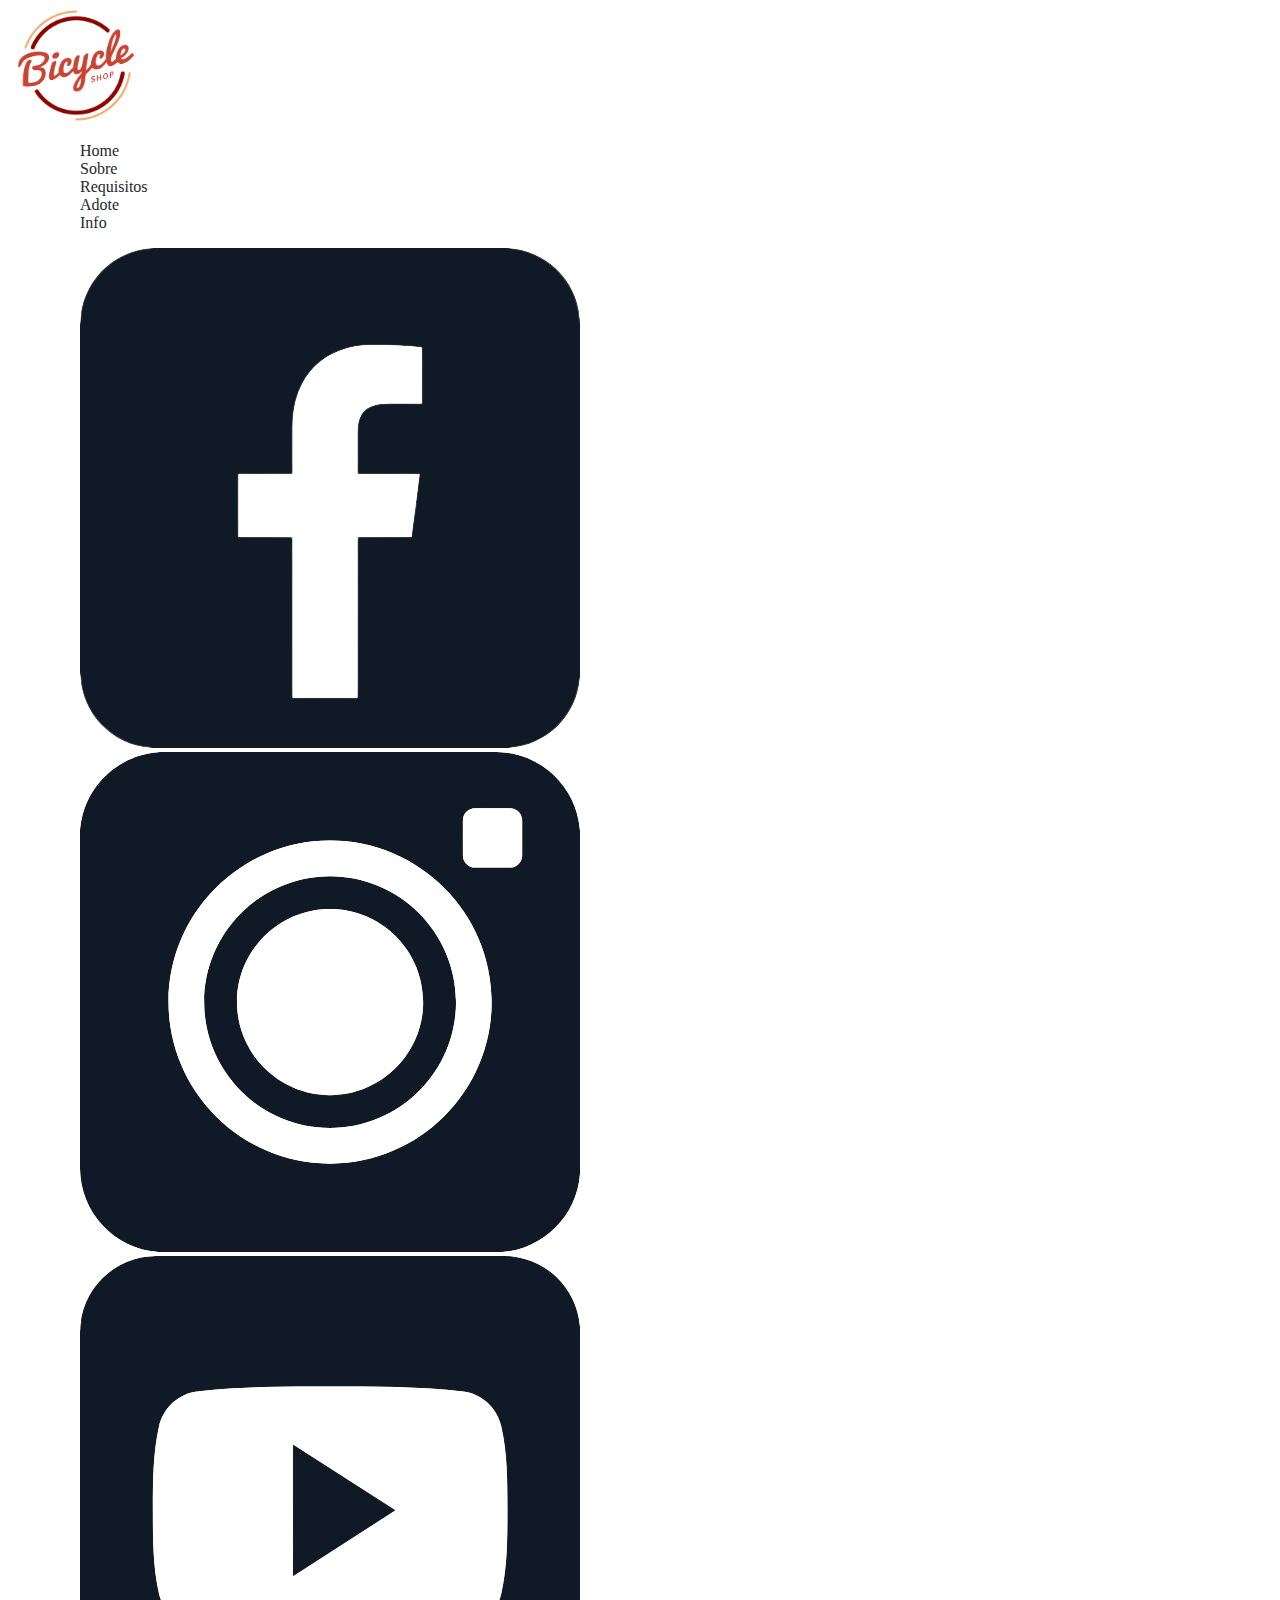
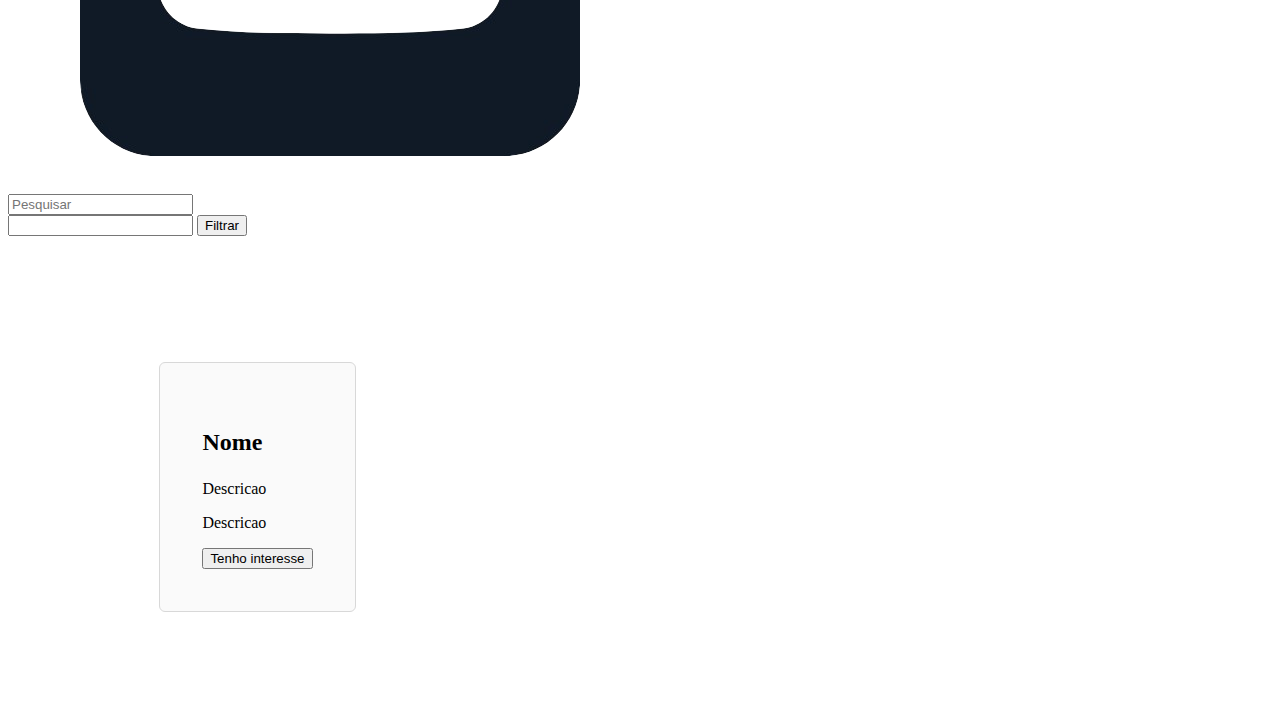
==== escolha.html @ 28775e4d "Add files via upload" ====
<!DOCTYPE html>
<html lang="pt_BR">
<head>
    <meta charset="UTF-8">
    <meta name="viewport" content="width=device-width, initial-scale=1.0">
    <title>Projeto Cãofortável</title>
    <link rel="stylesheet" type="text/css" href="style.css">
    <link href="https://cdn.jsdelivr.net/npm/bootstrap@5.3.2/dist/css/bootstrap.min.css" rel="stylesheet" integrity="sha384-T3c6CoIi6uLrA9TneNEoa7RxnatzjcDSCmG1MXxSR1GAsXEV/Dwwykc2MPK8M2HN" crossorigin="anonymous"> 

<script src="https://cdn.jsdelivr.net/npm/bootstrap@5.3.2/dist/js/bootstrap.bundle.min.js" integrity="sha384-C6RzsynM9kWDrMNeT87bh95OGNyZPhcTNXj1NW7RuBCsyN/o0jlpcV8Qyq46cDfL" crossorigin="anonymous"></script>
</head>
<body>
    <header class="d-flex justify-content-around p-4">
        <div class="logo"><a href="index.html"><img src="logo.png" class="logo"/></a></div>
        <div class="menu d-flex flex-row align-items-center"><nav>
            <ul class="d-flex flex-row">
                <li><a href="#">Home</a> </li>
                <li><a href="#sobre" >Sobre</a></li>
                <li><a href="#requisitos" >Requisitos</a></li>
                <li><a href="#" >Adote</a></li>
                <li><a href="#info" >Info</a></li>
            </ul>
        </nav></div>
        <div class="social d-flex flex-row align-items-center col-2 clearfix align-itens-center">
            <ul class="d-flex flex-row align-items-center" >
                <li><a href="#" ><img class="col-4" src="fb-logo.png"></a></li>
                <li><a href="#" ><img class="col-4" src="ig-logo.png"></a></li>
                <li><a href="#" ><img class="col-4" src="yt-logo.png"></a></li>
            </ul>
        </div>
    </header>
    <section class="pesquisa col">
        <div class="espacamento"> &nbsp;</div>
        <div class="barra-p col-6 align-items-center mx-auto my-4">
            <input type="search" class="form-control rounded" placeholder="Pesquisar" aria-label="Search" aria-describedby="search-addon" />
        </div>

        
        <div class="col-6 mx-auto my-4 d-flex flex-row">
            <input type="search" id="pesquisa" oninput="limpar()"> 
        <button type="button" onclick="filtrar()">Filtrar</button>
        </div>
        <div class="espacamento "> &nbsp;</div>
        <div class="espacamento"> &nbsp;</div>
    </section>


    <section class="opcao d-flex flex-row">
        <div class="banner-pequeno">
            <h3>Nome</h3>
            <p>Descricao</p>
            <p>Descricao</p>
            <button>Tenho interesse</button>

        </div>
    </section>


    
</body>
</html>
---- style.css ----
/*body{
background-color: #f3f3f3;
}

.logo img {
    width: 128px;
}

header {
    display: flex;
    width: 100%;
    min-height: 64px;
    justify-content: space-around;
    border-bottom: 2px solid #67975e;
}

.menu nav ul, .social ul {
    list-style: none;
    display: flex;
    flex-direction: row;
}

.menu nav ul li, .social ul li {
    margin: 0px 12px;
}

.menu, .social {
    display: flex;
    align-items: center;
}


.menu a, .social a {
    text-decoration: none;
    color: #25282d;
    padding: 32px ;
}

section.banner {
    width: 100%;
    height: 90vh;
    display: flex;
    flex-direction: column;
    align-items: center;
    justify-content: center;
    background: url(header-wdog.webp);
    background-position: center center;
    background-size: cover;
    background-repeat: no-repeat;
    background-attachment: fixed;
}

section.banner .conteudo {
    padding: 18px;
    background-color: #3c78874f;
    border-radius: 30px;
    -webkit-animation: scale-in-center 1s cubic-bezier(0.250, 0.460, 0.450, 0.940) both;
	        animation: scale-in-center 1s cubic-bezier(0.250, 0.460, 0.450, 0.940) both;
}

section.banner .conteudo h2 {
    width: 100%;
    color: #101a26;
}

section.banner .conteudo p {
    width: 100%;
    color: #101a26;
    font-size: 18px;
}

section.sobre {
    width: 100%;
    margin: 32px;
    display: flex;
    flex-direction: row;
}

section.sobre .div{
    width: 50vw;
    overflow: hidden;
}

section.sobre .imagem img {
    width: 500px;
}

section.sobre .conteudo {
    margin: 12px 24px;
}

section.sobre .conteudo p, section.requisitos .conteudo p {
    width: 100%;
    font-size: 20px;
    color: #101a26;
}

section.sobre .conteudo h2, section.requisitos .conteudo h2 {
    width: 100%;
    font-size: 32px;
    color: #101a26;
}

section.requisitos .conteudo{
    margin: 12px 24px;
}


section.requisitos .conteudo h3 {
    width: 100%;
    font-size: 24px;
    margin: 28px 18px 12px;
    padding: 12px;
    color: #101a26;
}





footer div.espacamento {
    width: 100%;
    height: 24px;
    border-bottom: 2px solid #b2b8b963  ;
    margin: 52px auto 12px;
}

footer div.footer-interno{
    display: flex;
    flex-direction: row;
    gap: 6px;
    padding: 24px;
    margin: 12px;
    justify-content: space-around;
    color: #25282d;
}

footer div.footer-interno .footer-coluna-1 img{
    width: 100px;
}


@media only screen and (max-width: 780px) {
    body {
        background-color: lightblue;
    }
}

@-webkit-keyframes scale-in-center{0%{-webkit-transform:scale(0);transform:scale(0);opacity:1}100%{-webkit-transform:scale(1);transform:scale(1);opacity:1}}@keyframes scale-in-center{0%{-webkit-transform:scale(0);transform:scale(0);opacity:1}100%{-webkit-transform:scale(1);transform:scale(1);opacity:1}}

*/
:root{
}

.logo{
    width: 128px;
}

.menu nav ul, .social ul {
    list-style: none;
}

.menu a, .social a {
    text-decoration: none;
    color: #25282d;
    padding: 32px ;
}

section.banner {
    background: url(header-wdog.webp);
    background-position: center center;
    background-size: cover;
    background-repeat: no-repeat;
    background-attachment: fixed;
    padding: 35vh 1rem ;
    align-items: center;
    text-align: center;
}

.sobre .conteudo{
    width: 70%;
} 

section.banner .conteudo{
    padding: 12px;
    background-color: #a2cad465;
    border-radius: 16px;
    align-items: center ;
}

footer div.espacamento {
    width: 100%;
    height: 24px;
    border-bottom: 2px solid #b2b8b963  ;
    margin: 52px auto 12px;
}

footer div.footer-interno{
    display: flex;
    flex-direction: row;
    gap: 6px;
    padding: 24px;
    margin: 12px;
    justify-content: space-around;
    color: #7c7c7cc7;
    list-style: none;
}

section.requisitos .conteudo h3 {
    width: 100%;
    font-size: 24px;
    padding: 12px;
    color: #101a26;
}

section.requisitos .conteudo h2 {
    width: 100%;
    color: #101a26;
}


footer .footer-interno .footer-coluna ul li.titulo {
    color: #363636;

}

footer .footer-interno .footer-coluna ul{
    list-style: none;
    text-align: center;
}
footer .footer-interno .footer-coluna ul li{
    list-style: none;
    text-align: center;
}


section.opcao{
    width: 80%;
    gap: 22px;
    margin: 90px auto;
    display: flex;
    flex-direction: row;
}

section.opcao div.banner-pequeno{
    margin: 0px 25px;
    padding: 42px;
    border: 1px solid #d8d8d8;
    border-radius: 6px;
    background: #fafafa;
}

section.opcao div.banner-pequeno h3{
    font-size: 24px;
}
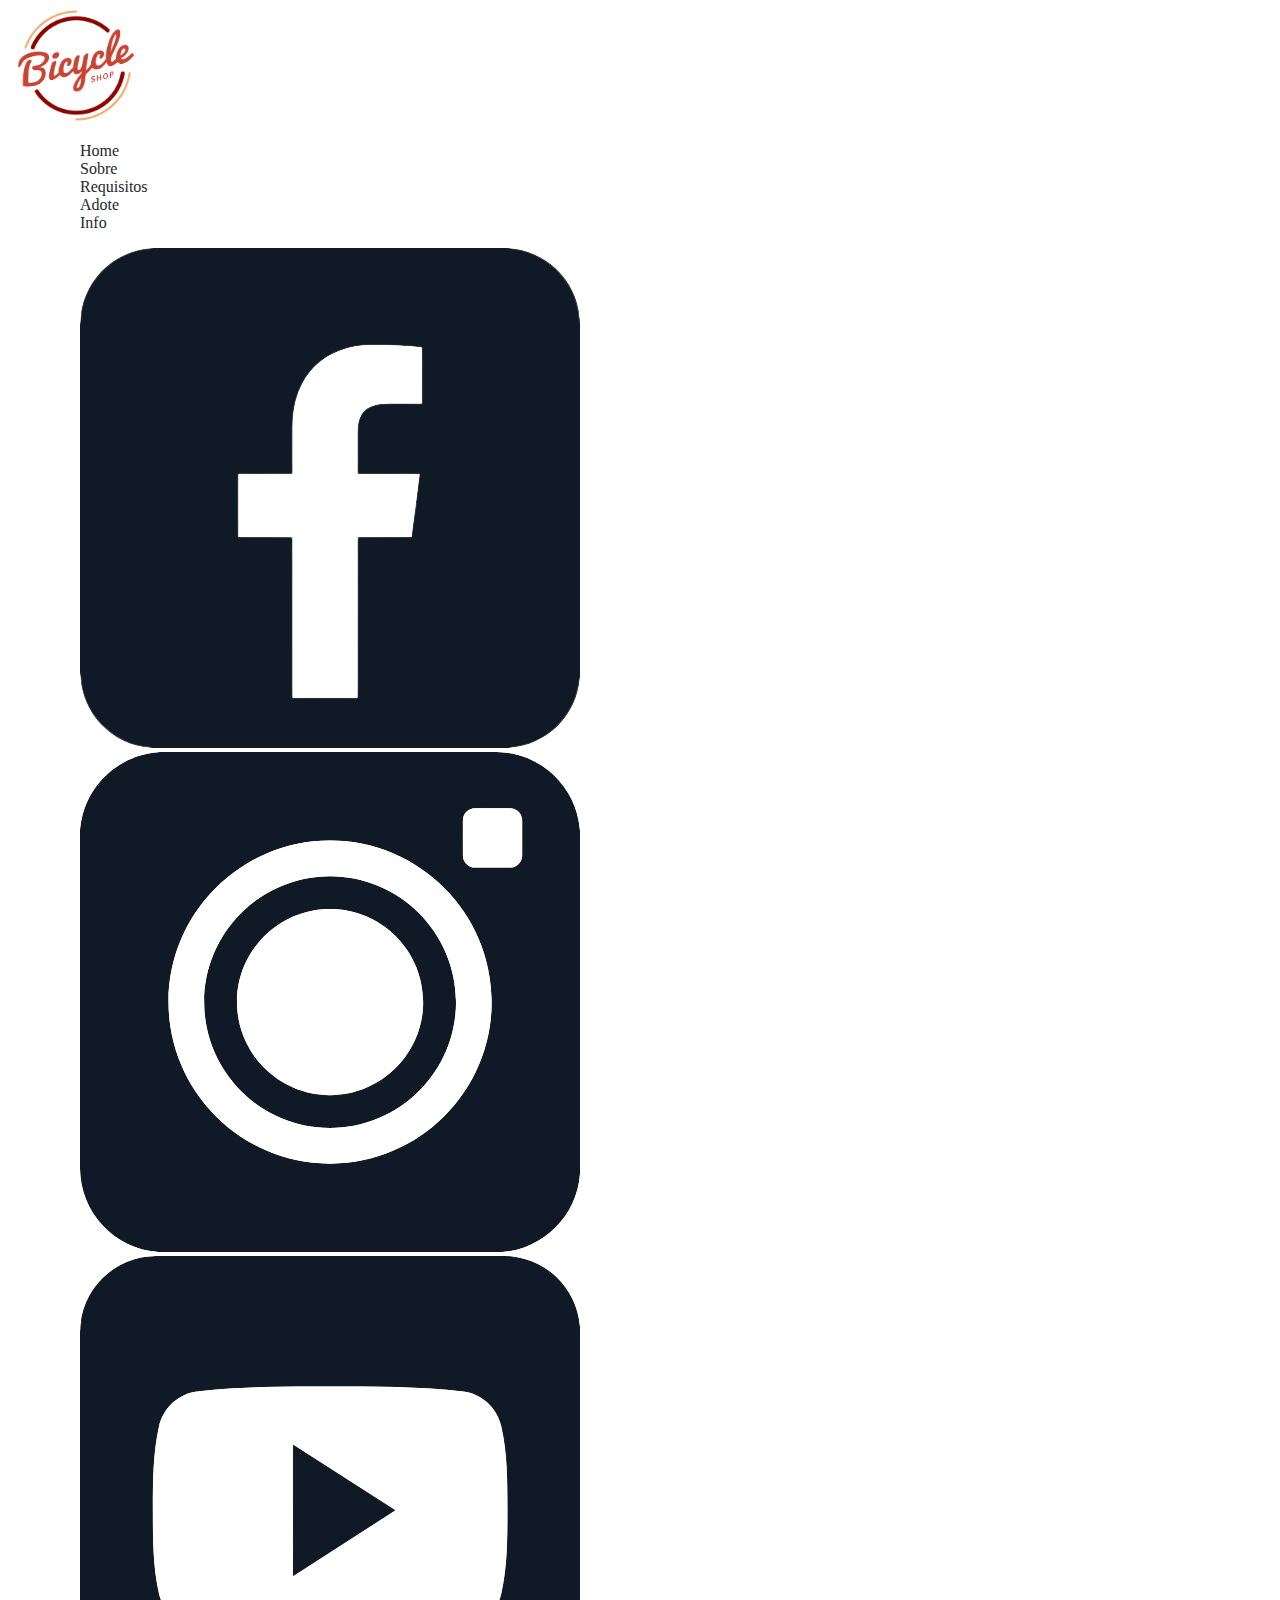
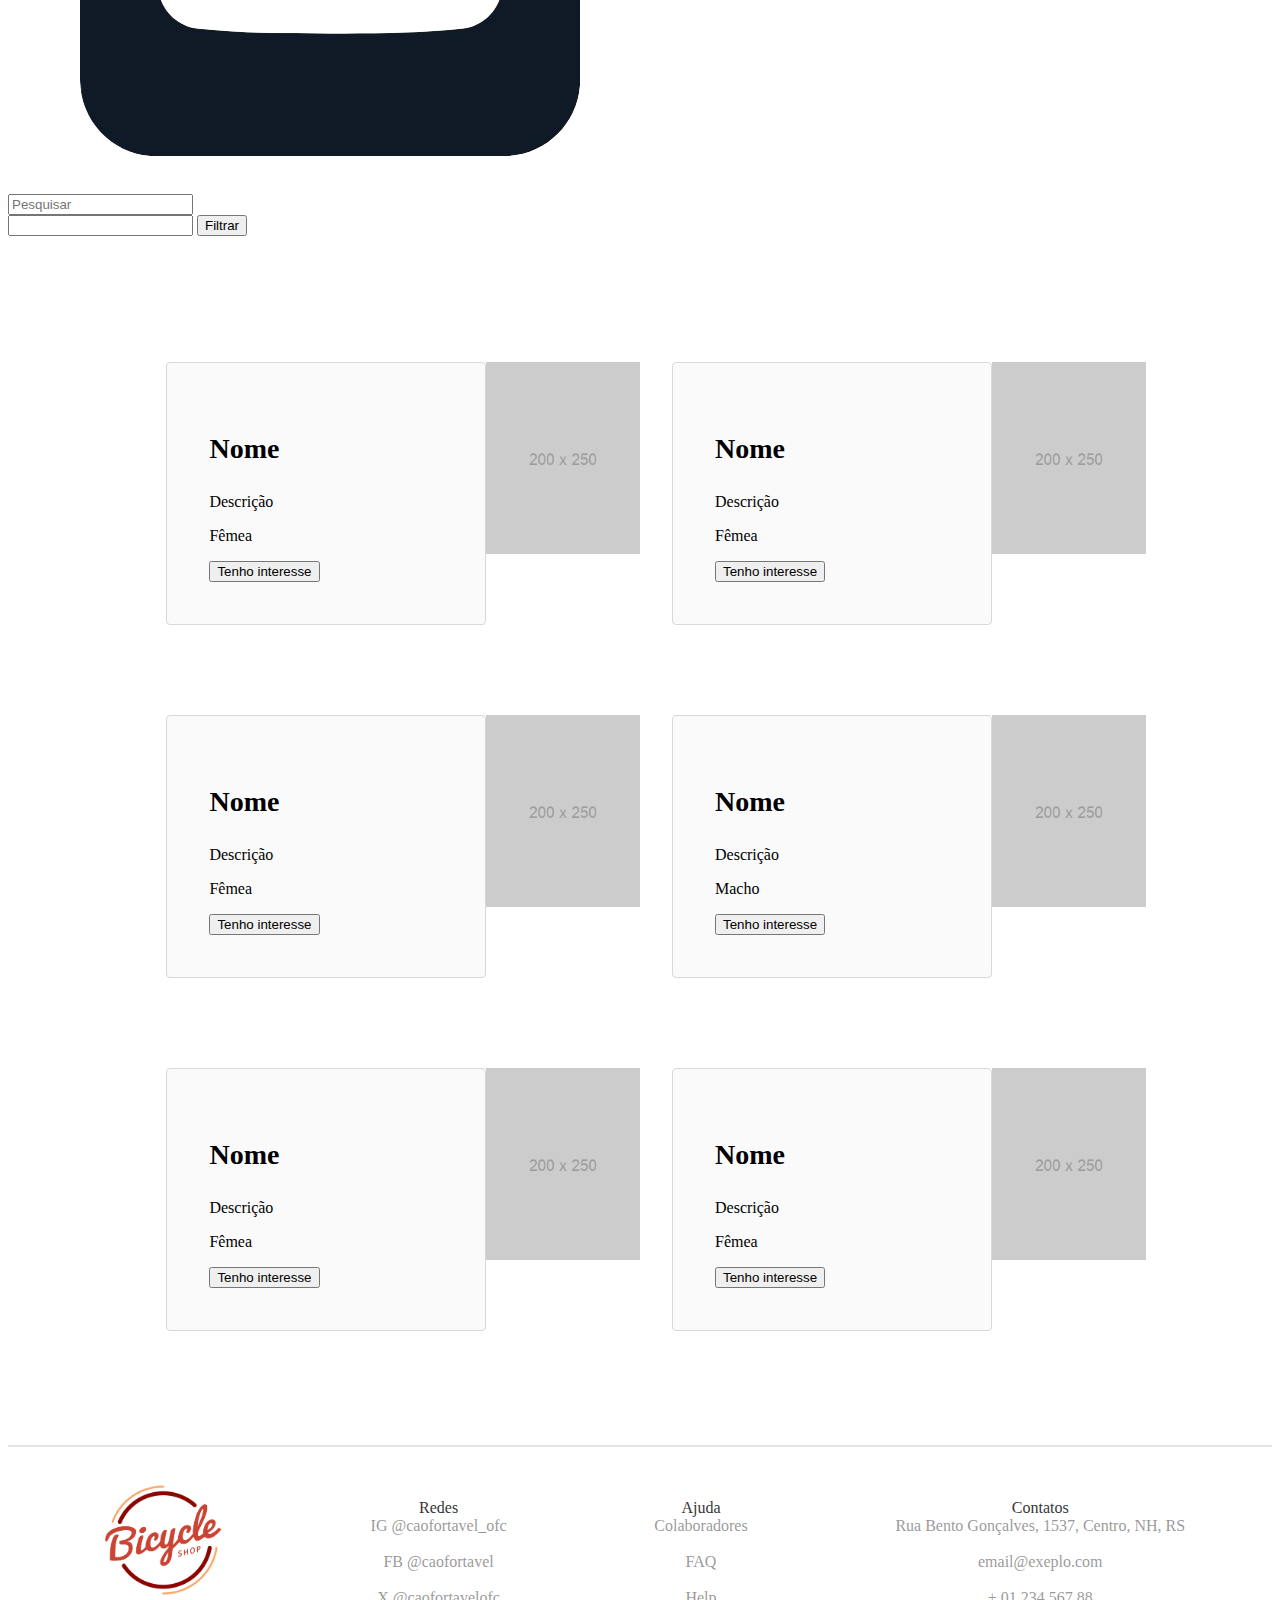
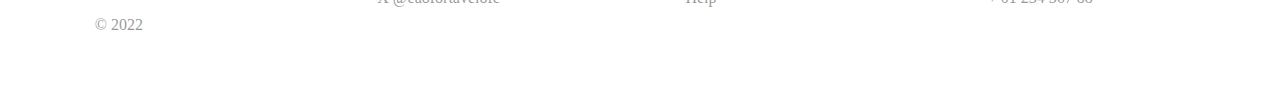
==== commit c8b2b933: "Add files via upload" ====
--- a/escolha.html
+++ b/escolha.html
@@ -14,7 +14,7 @@
         <div class="logo"><a href="index.html"><img src="logo.png" class="logo"/></a></div>
         <div class="menu d-flex flex-row align-items-center"><nav>
             <ul class="d-flex flex-row">
-                <li><a href="#">Home</a> </li>
+                <li><a href="index.html">Home</a> </li>
                 <li><a href="#sobre" >Sobre</a></li>
                 <li><a href="#requisitos" >Requisitos</a></li>
                 <li><a href="#" >Adote</a></li>
@@ -45,17 +45,111 @@
     </section>
 
 
-    <section class="opcao d-flex flex-row">
+    <section class="opcao d-flex flex-row justify-content-center">
         <div class="banner-pequeno">
             <h3>Nome</h3>
-            <p>Descricao</p>
-            <p>Descricao</p>
+            <p>Descrição</p>
+            <p>Fêmea</p>
             <button>Tenho interesse</button>
+        </div>
+        <div class="pet-image d-flex flex-row">
+            <img src="pet-img.png" />
+        </div>
 
+        <div class="banner-pequeno">
+            <h3>Nome</h3>
+            <p>Descrição</p>
+            <p>Fêmea</p>
+            <button>Tenho interesse</button>
+        </div>
+        <div class="pet-image d-flex flex-row">
+            <img src="pet-img.png" />
         </div>
     </section>
+    <section class="opcao d-flex flex-row justify-content-center">
+        <div class="banner-pequeno">
+            <h3>Nome</h3>
+            <p>Descrição</p>
+            <p>Fêmea</p>
+            <button>Tenho interesse</button>
+        </div>
+        <div class="pet-image d-flex flex-row">
+            <img src="pet-img.png" />
+        </div>
 
+        <div class="banner-pequeno">
+            <h3>Nome</h3>
+            <p>Descrição</p>
+            <p>Macho</p>
+            <button>Tenho interesse</button>
+        </div>
+        <div class="pet-image d-flex flex-row">
+            <img src="pet-img.png" />
+        </div>
+    </section>
+    <section class="opcao d-flex flex-row justify-content-center">
+        <div class="banner-pequeno">
+            <h3>Nome</h3>
+            <p>Descrição</p>
+            <p>Fêmea</p>
+            <button>Tenho interesse</button>
+        </div>
+        <div class="pet-image d-flex flex-row">
+            <img src="pet-img.png" />
+        </div>
 
+        <div class="banner-pequeno">
+            <h3>Nome</h3>
+            <p>Descrição</p>
+            <p>Fêmea</p>
+            <button>Tenho interesse</button>
+        </div>
+        <div class="pet-image d-flex flex-row">
+            <img src="pet-img.png" />
+        </div>
+    </section>
     
+    <footer>
+        <div class="espacamento"> &nbsp;</div>
+        <div class="footer-interno d-flex flex-row justify-content-around">
+            <div class="footer-coluna-1 footer-coluna">
+                <img src="logo.png" class="logo"/>
+                <p>© 2022</p>
+            </div>
+            <div class="footer-coluna-2 footer-coluna" id="info">
+                <ul>
+                    <li class="titulo p-2">Redes</li>
+                    <li>IG @caofortavel_ofc</li>
+                    <li>&nbsp;</li>
+                    <li>FB @caofortavel</li>
+                    <li>&nbsp;</li>
+                    <li>X @caofortavelofc</li>
+                    <li>&nbsp;</li>
+                </ul>
+            </div>
+            <div class="footer-coluna-3 footer-coluna">
+                <ul>
+                    <li class="titulo p-2">Ajuda</li>
+                    <li>Colaboradores</li>
+                    <li>&nbsp;</li>
+                    <li>FAQ</li>
+                    <li>&nbsp;</li>
+                    <li>Help</li>
+                    <li>&nbsp;</li>
+                </ul>
+            </div>
+            <div class="footer-coluna-4 footer-coluna">
+                <ul>
+                    <li class="titulo p-2">Contatos</li>
+                    <li>Rua Bento Gonçalves, 1537, Centro, NH, RS</li>
+                    <li>&nbsp;</li>
+                    <li>email@exeplo.com</li>
+                    <li>&nbsp;</li>
+                    <li>+ 01 234 567 88</li>
+                    <li>&nbsp;</li>
+                </ul>
+            </div>
+        </div>
+    </footer>
 </body>
 </html>--- a/style.css
+++ b/style.css
@@ -233,23 +233,31 @@
     text-align: center;
 }
 
-
 section.opcao{
     width: 80%;
-    gap: 22px;
+
     margin: 90px auto;
     display: flex;
     flex-direction: row;
 }
 
 section.opcao div.banner-pequeno{
-    margin: 0px 25px;
+    width: 30%;
+    margin: 0px 0px 0px 32px;
     padding: 42px;
     border: 1px solid #d8d8d8;
-    border-radius: 6px;
+    border-radius: 4px;
     background: #fafafa;
 }
 
 section.opcao div.banner-pequeno h3{
-    font-size: 24px;
+    font-size: 28px;
+}
+
+section.opcao div.banner-pequeno p{
+    font-size: 16px;
+}
+
+section.opcao div.pet-image img{
+    width: 100%;
 }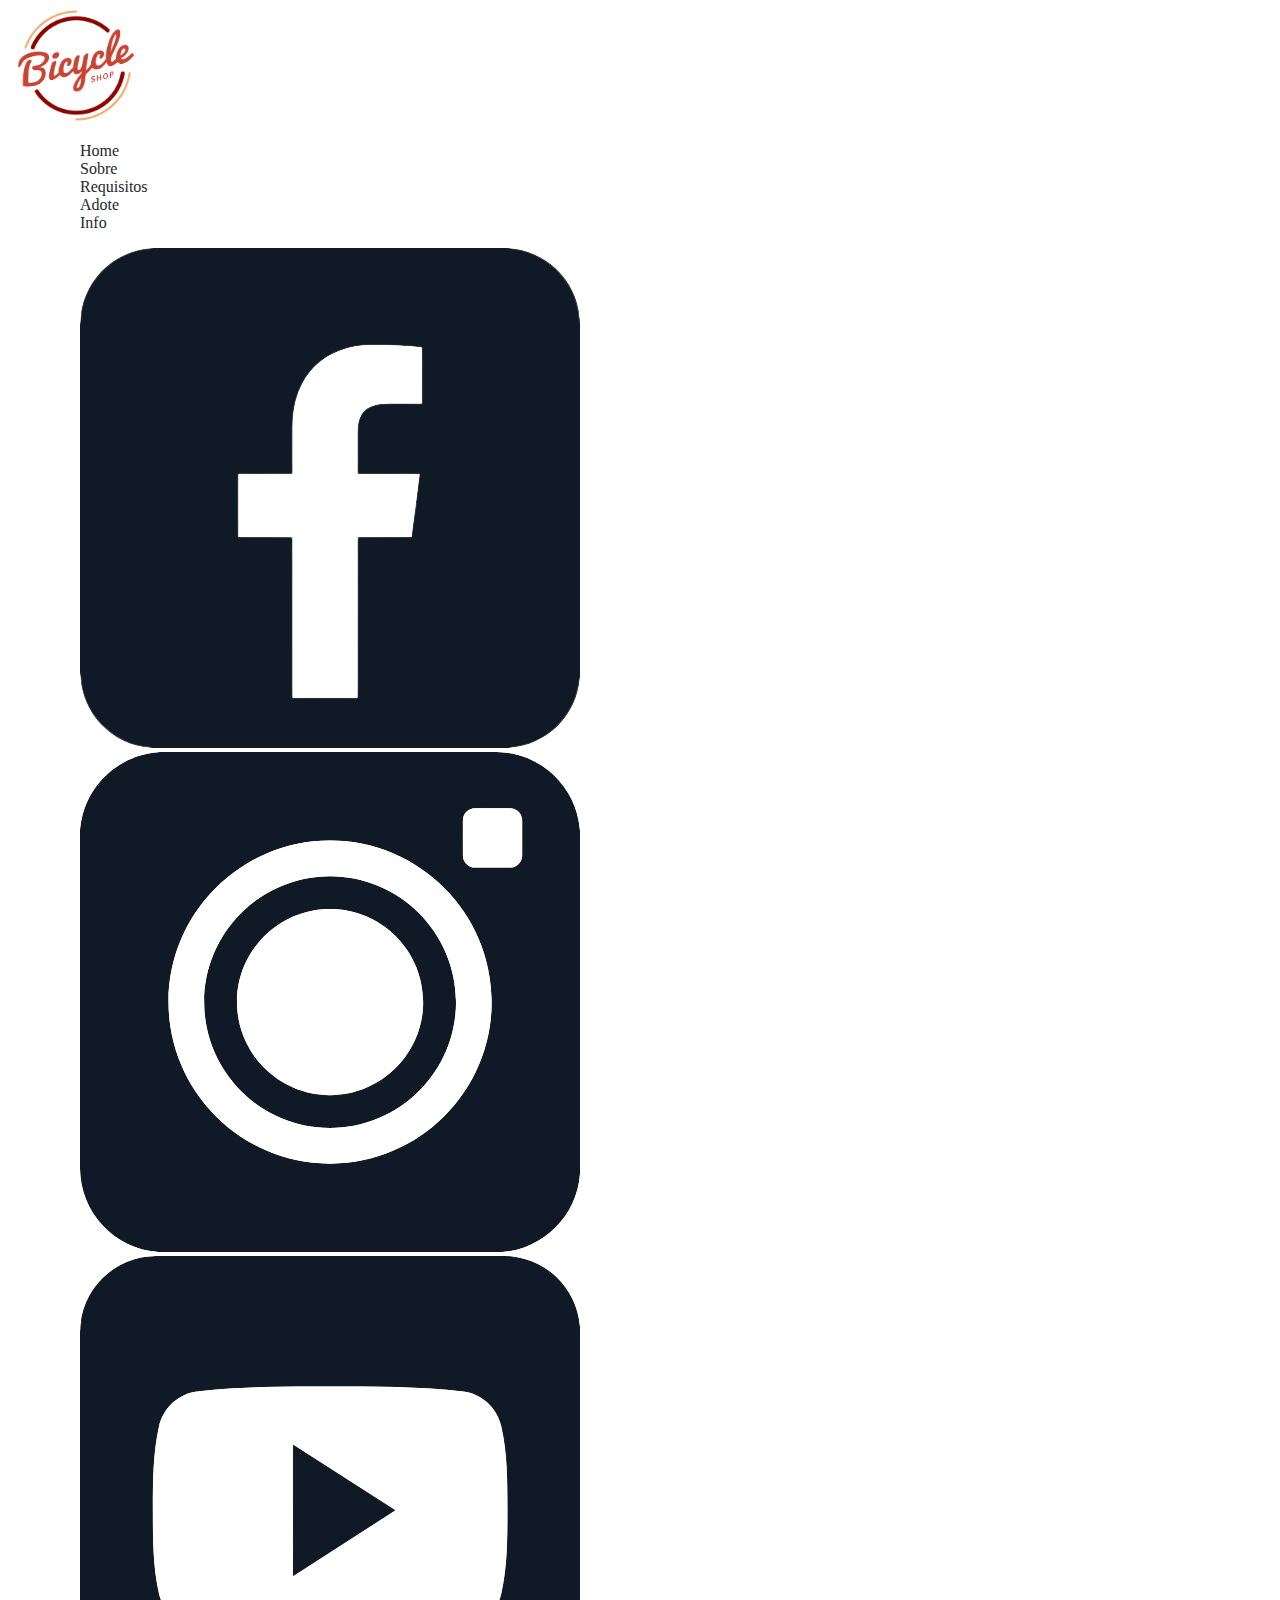
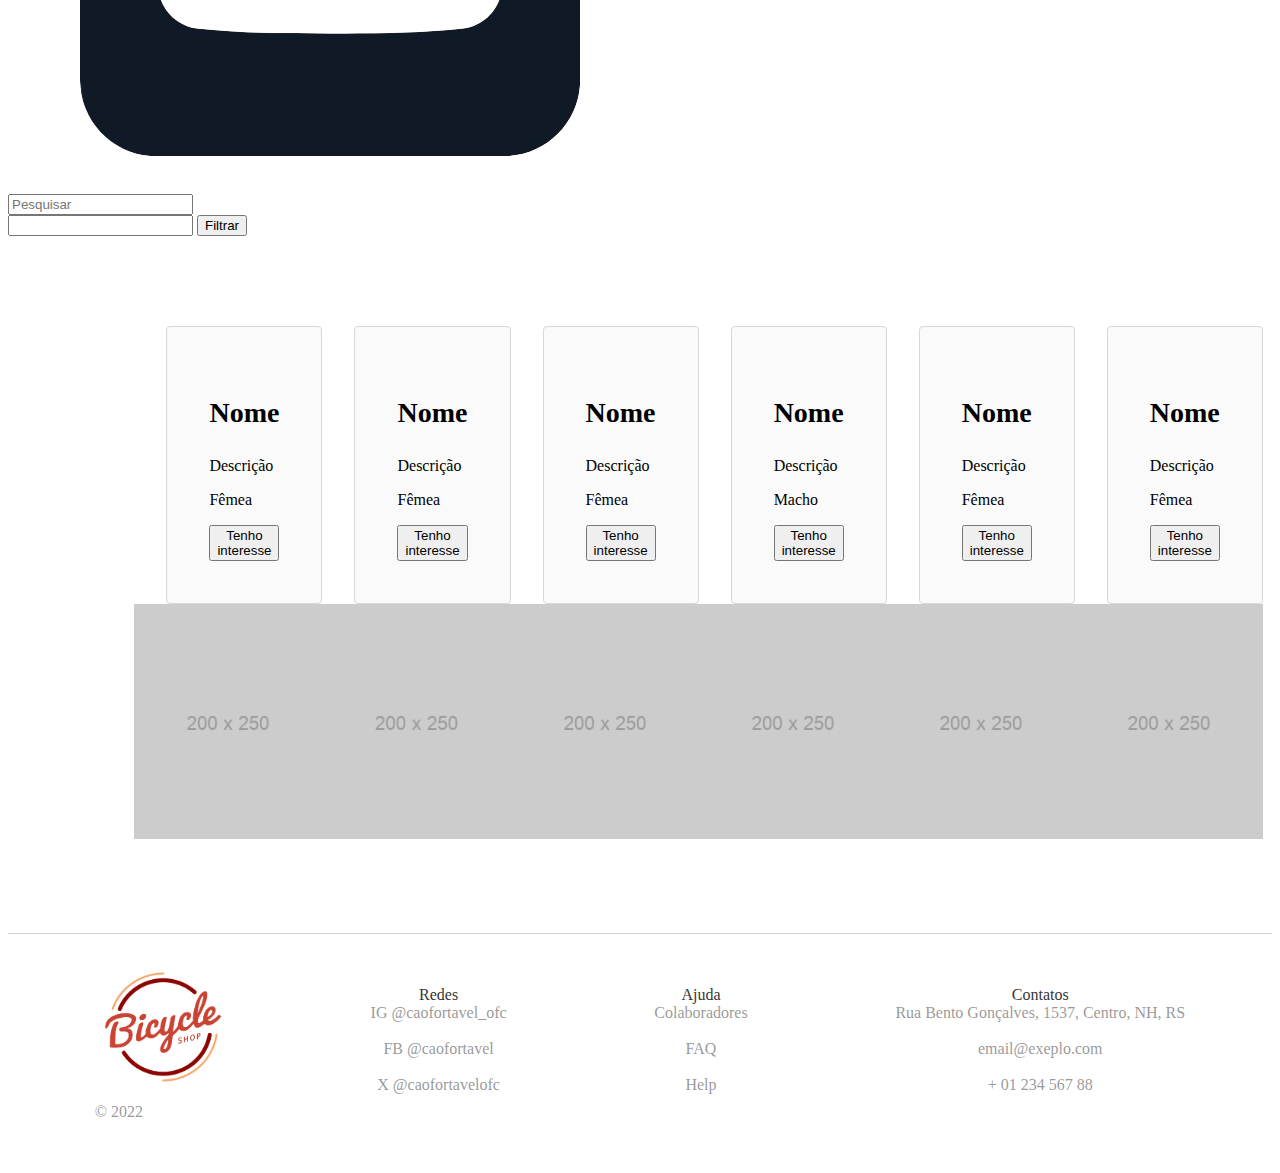
==== commit d9eddbbd: "Add files via upload" ====
--- a/escolha.html
+++ b/escolha.html
@@ -3,153 +3,178 @@
 <head>
     <meta charset="UTF-8">
     <meta name="viewport" content="width=device-width, initial-scale=1.0">
-    <title>Projeto Cãofortável</title>
+    <title>Aumigos disponíveis</title>
     <link rel="stylesheet" type="text/css" href="style.css">
     <link href="https://cdn.jsdelivr.net/npm/bootstrap@5.3.2/dist/css/bootstrap.min.css" rel="stylesheet" integrity="sha384-T3c6CoIi6uLrA9TneNEoa7RxnatzjcDSCmG1MXxSR1GAsXEV/Dwwykc2MPK8M2HN" crossorigin="anonymous"> 
 
 <script src="https://cdn.jsdelivr.net/npm/bootstrap@5.3.2/dist/js/bootstrap.bundle.min.js" integrity="sha384-C6RzsynM9kWDrMNeT87bh95OGNyZPhcTNXj1NW7RuBCsyN/o0jlpcV8Qyq46cDfL" crossorigin="anonymous"></script>
 </head>
 <body>
-    <header class="d-flex justify-content-around p-4">
-        <div class="logo"><a href="index.html"><img src="logo.png" class="logo"/></a></div>
-        <div class="menu d-flex flex-row align-items-center"><nav>
-            <ul class="d-flex flex-row">
-                <li><a href="index.html">Home</a> </li>
-                <li><a href="#sobre" >Sobre</a></li>
-                <li><a href="#requisitos" >Requisitos</a></li>
-                <li><a href="#" >Adote</a></li>
-                <li><a href="#info" >Info</a></li>
-            </ul>
-        </nav></div>
-        <div class="social d-flex flex-row align-items-center col-2 clearfix align-itens-center">
-            <ul class="d-flex flex-row align-items-center" >
-                <li><a href="#" ><img class="col-4" src="fb-logo.png"></a></li>
-                <li><a href="#" ><img class="col-4" src="ig-logo.png"></a></li>
-                <li><a href="#" ><img class="col-4" src="yt-logo.png"></a></li>
-            </ul>
-        </div>
-    </header>
-    <section class="pesquisa col">
-        <div class="espacamento"> &nbsp;</div>
-        <div class="barra-p col-6 align-items-center mx-auto my-4">
-            <input type="search" class="form-control rounded" placeholder="Pesquisar" aria-label="Search" aria-describedby="search-addon" />
-        </div>
+    <main>
+        <header class="d-flex justify-content-around p-4">
+            <div class="logo"><a href="index.html"><img src="logo.png" class="logo"/></a></div>
+            <div class="menu d-flex flex-row align-items-center"><nav>
+                <ul class="d-flex flex-row">
+                    <li><a href="index.html">Home</a> </li>
+                    <li><a href="index.html" >Sobre</a></li>
+                    <li><a href="index.html" >Requisitos</a></li>
+                    <li><a href="#" >Adote</a></li>
+                    <li><a href="#info" >Info</a></li>
+                </ul>
+            </nav></div>
+            <div class="social d-flex flex-row align-items-center col-2 clearfix align-itens-center">
+                <ul class="d-flex flex-row align-items-center" >
+                    <li><a href="#" ><img class="col-4" src="fb-logo.png"></a></li>
+                    <li><a href="#" ><img class="col-4" src="ig-logo.png"></a></li>
+                    <li><a href="#" ><img class="col-4" src="yt-logo.png"></a></li>
+                </ul>
+            </div>
+        </header>
+        <section class="pesquisa col">
+            <div class="espacamento"> &nbsp;</div>
+            <div class="barra-p col-6 align-items-center mx-auto my-4">
+                <input type="search" class="form-control rounded" placeholder="Pesquisar" aria-label="Search" aria-describedby="search-addon" />
+            </div>
 
+            
+            <div class="col-6 mx-auto my-4 d-flex flex-row justify-content-end">
+                <input type="search" id="pesquisa" oninput="limpar()"> 
+            <button type="button" onclick="filtrar()">Filtrar</button>
+            </div>
+        </section>
+
+        <section class="opcao d-flex flex-row justify-content-center flex-wrap gap-4">
+            <div class="single-adote d-flex col col-md-4 flex-row flex-nowrap gap-0">
+                <div class="banner-pequeno">
+                    <h3>Nome</h3>
+                    <p class="d-flex flex-wrap">Descrição</p>
+                    <p>Fêmea</p>
+                    <a href="formulario-cadastro.html"><button>Tenho interesse</button></a>
+                </div>
+                <div class="pet-image d-flex flex-row">
+                    <img src="pet-img.png" />
+                </div>
+            </div>
+
+            <div class="single-adote d-flex col col-md-4 flex-row flex-nowrap gap-0">
+                <div class="banner-pequeno">
+                    <h3>Nome</h3>
+                    <p>Descrição</p>
+                    <p>Fêmea</p>
+                    <a href="formulario-cadastro.html"><button>Tenho interesse</button></a>
+                </div>
+                <div class="pet-image d-flex flex-row">
+                    <img src="pet-img.png" />
+                </div>
+            </div>
+
+            <div class="single-adote d-flex col col-md-4 flex-row flex-nowrap gap-0">
+                <div class="banner-pequeno">
+                    <h3>Nome</h3>
+                    <p>Descrição</p>
+                    <p>Fêmea</p>
+                    <a href="formulario-cadastro.html"><button>Tenho interesse</button></a>
+                </div>
+                <div class="pet-image d-flex flex-row">
+                    <img src="pet-img.png" />
+                </div>
+            </div>
+
+            <div class="single-adote d-flex col col-md-4 flex-row flex-nowrap gap-0">
+                <div class="banner-pequeno">
+                    <h3>Nome</h3>
+                    <p>Descrição</p>
+                    <p>Macho</p>
+                    <a href="formulario-cadastro.html"><button>Tenho interesse</button></a>
+                </div>
+                <div class="pet-image d-flex flex-row">
+                    <img src="pet-img.png" />
+                </div>
+            </div>
+
+            <div class="single-adote d-flex col col-md-4 flex-row flex-nowrap gap-0">
+                <div class="banner-pequeno">
+                    <h3>Nome</h3>
+                    <p>Descrição</p>
+                    <p>Fêmea</p>
+                    <a href="formulario-cadastro.html"><button>Tenho interesse</button></a>
+                </div>
+                <div class="pet-image d-flex flex-row">
+                    <img src="pet-img.png" />
+                </div>
+            </div>
+
+            <div class="single-adote d-flex col col-md-4 flex-row flex-nowrap gap-0">
+                <div class="banner-pequeno">
+                    <h3>Nome</h3>
+                    <p>Descrição</p>
+                    <p>Fêmea</p>
+                    <a href="formulario-cadastro.html"><button>Tenho interesse</button></a>
+                </div>
+                <div class="pet-image d-flex flex-row">
+                    <img src="pet-img.png" />
+                </div>
+        </section>
         
-        <div class="col-6 mx-auto my-4 d-flex flex-row">
-            <input type="search" id="pesquisa" oninput="limpar()"> 
-        <button type="button" onclick="filtrar()">Filtrar</button>
-        </div>
-        <div class="espacamento "> &nbsp;</div>
-        <div class="espacamento"> &nbsp;</div>
-    </section>
+        <footer>
+            <div class="footer-interno d-flex flex-row justify-content-around">
+                <div class="footer-coluna-1 footer-coluna">
+                    <img src="logo.png" class="logo"/>
+                    <p>© 2022</p>
+                </div>
+                <div class="footer-coluna-2 footer-coluna" id="info">
+                    <ul>
+                        <li class="titulo p-2">Redes</li>
+                        <li>IG @caofortavel_ofc</li>
+                        <li>&nbsp;</li>
+                        <li>FB @caofortavel</li>
+                        <li>&nbsp;</li>
+                        <li>X @caofortavelofc</li>
+                        <li>&nbsp;</li>
+                    </ul>
+                </div>
+                <div class="footer-coluna-3 footer-coluna">
+                    <ul>
+                        <li class="titulo p-2">Ajuda</li>
+                        <li>Colaboradores</li>
+                        <li>&nbsp;</li>
+                        <li>FAQ</li>
+                        <li>&nbsp;</li>
+                        <li>Help</li>
+                        <li>&nbsp;</li>
+                    </ul>
+                </div>
+                <div class="footer-coluna-4 footer-coluna">
+                    <ul>
+                        <li class="titulo p-2">Contatos</li>
+                        <li>Rua Bento Gonçalves, 1537, Centro, NH, RS</li>
+                        <li>&nbsp;</li>
+                        <li>email@exeplo.com</li>
+                        <li>&nbsp;</li>
+                        <li>+ 01 234 567 88</li>
+                        <li>&nbsp;</li>
+                    </ul>
+                </div>
+            </div>
+        </footer>
+    </main>
+
+    <script>
+        var tituloBanner = document.querySelector("main section.opcao div.banner-pequeno h3");
+        var tituloBanner = document.querySelector("main section.opcao div.banner-pequeno p");
+        var tituloBanner = document.querySelector("main section.opcao div.banner-pequeno button");
+        var tituloBanner = document.querySelector("main section.opcao div.pet-image img");
+    </script>
 
 
-    <section class="opcao d-flex flex-row justify-content-center">
-        <div class="banner-pequeno">
-            <h3>Nome</h3>
-            <p>Descrição</p>
-            <p>Fêmea</p>
-            <button>Tenho interesse</button>
-        </div>
-        <div class="pet-image d-flex flex-row">
-            <img src="pet-img.png" />
-        </div>
 
-        <div class="banner-pequeno">
-            <h3>Nome</h3>
-            <p>Descrição</p>
-            <p>Fêmea</p>
-            <button>Tenho interesse</button>
-        </div>
-        <div class="pet-image d-flex flex-row">
-            <img src="pet-img.png" />
-        </div>
-    </section>
-    <section class="opcao d-flex flex-row justify-content-center">
-        <div class="banner-pequeno">
-            <h3>Nome</h3>
-            <p>Descrição</p>
-            <p>Fêmea</p>
-            <button>Tenho interesse</button>
-        </div>
-        <div class="pet-image d-flex flex-row">
-            <img src="pet-img.png" />
-        </div>
 
-        <div class="banner-pequeno">
-            <h3>Nome</h3>
-            <p>Descrição</p>
-            <p>Macho</p>
-            <button>Tenho interesse</button>
-        </div>
-        <div class="pet-image d-flex flex-row">
-            <img src="pet-img.png" />
-        </div>
-    </section>
-    <section class="opcao d-flex flex-row justify-content-center">
-        <div class="banner-pequeno">
-            <h3>Nome</h3>
-            <p>Descrição</p>
-            <p>Fêmea</p>
-            <button>Tenho interesse</button>
-        </div>
-        <div class="pet-image d-flex flex-row">
-            <img src="pet-img.png" />
-        </div>
 
-        <div class="banner-pequeno">
-            <h3>Nome</h3>
-            <p>Descrição</p>
-            <p>Fêmea</p>
-            <button>Tenho interesse</button>
-        </div>
-        <div class="pet-image d-flex flex-row">
-            <img src="pet-img.png" />
-        </div>
-    </section>
+
+
+
+
+
     
-    <footer>
-        <div class="espacamento"> &nbsp;</div>
-        <div class="footer-interno d-flex flex-row justify-content-around">
-            <div class="footer-coluna-1 footer-coluna">
-                <img src="logo.png" class="logo"/>
-                <p>© 2022</p>
-            </div>
-            <div class="footer-coluna-2 footer-coluna" id="info">
-                <ul>
-                    <li class="titulo p-2">Redes</li>
-                    <li>IG @caofortavel_ofc</li>
-                    <li>&nbsp;</li>
-                    <li>FB @caofortavel</li>
-                    <li>&nbsp;</li>
-                    <li>X @caofortavelofc</li>
-                    <li>&nbsp;</li>
-                </ul>
-            </div>
-            <div class="footer-coluna-3 footer-coluna">
-                <ul>
-                    <li class="titulo p-2">Ajuda</li>
-                    <li>Colaboradores</li>
-                    <li>&nbsp;</li>
-                    <li>FAQ</li>
-                    <li>&nbsp;</li>
-                    <li>Help</li>
-                    <li>&nbsp;</li>
-                </ul>
-            </div>
-            <div class="footer-coluna-4 footer-coluna">
-                <ul>
-                    <li class="titulo p-2">Contatos</li>
-                    <li>Rua Bento Gonçalves, 1537, Centro, NH, RS</li>
-                    <li>&nbsp;</li>
-                    <li>email@exeplo.com</li>
-                    <li>&nbsp;</li>
-                    <li>+ 01 234 567 88</li>
-                    <li>&nbsp;</li>
-                </ul>
-            </div>
-        </div>
-    </footer>
 </body>
 </html>--- a/style.css
+++ b/style.css
@@ -149,9 +149,6 @@
 @-webkit-keyframes scale-in-center{0%{-webkit-transform:scale(0);transform:scale(0);opacity:1}100%{-webkit-transform:scale(1);transform:scale(1);opacity:1}}@keyframes scale-in-center{0%{-webkit-transform:scale(0);transform:scale(0);opacity:1}100%{-webkit-transform:scale(1);transform:scale(1);opacity:1}}
 
 */
-:root{
-}
-
 .logo{
     width: 128px;
 }
@@ -191,8 +188,14 @@
 footer div.espacamento {
     width: 100%;
     height: 24px;
+    margin: 52px auto 12px;
+}
+
+section.text-center div.espacamento-form {
+    width: 100%;
+    height: 32px;
     border-bottom: 2px solid #b2b8b963  ;
-    margin: 52px auto 12px;
+    margin: 52px auto 52px;
 }
 
 footer div.footer-interno{
@@ -232,7 +235,9 @@
     list-style: none;
     text-align: center;
 }
-
+footer{
+    border-top: 1px solid #36363636;
+}
 section.opcao{
     width: 80%;
 
@@ -242,7 +247,6 @@
 }
 
 section.opcao div.banner-pequeno{
-    width: 30%;
     margin: 0px 0px 0px 32px;
     padding: 42px;
     border: 1px solid #d8d8d8;
@@ -260,4 +264,55 @@
 
 section.opcao div.pet-image img{
     width: 100%;
-}+}
+
+section.formulario form#form input {
+    width: 100%;
+    padding: 6px;
+    margin: 6px auto;
+}
+
+section.formulario form#form {
+    width: 45vw;
+    margin: 1rem auto;
+    text-align: center
+}
+
+section.formulario form#form input[type="submit"] {
+    width: 180px;
+    margin: 6px auto 6px 0px;
+}
+
+section.formulario h3, section.formulario p {
+    text-align: center;
+}
+
+section.formulario form#form button {
+    width: 180px;
+    margin: 6px auto 6px 0px;
+}
+
+
+
+
+
+
+
+
+
+
+
+
+
+
+
+
+
+
+
+
+
+
+
+
+
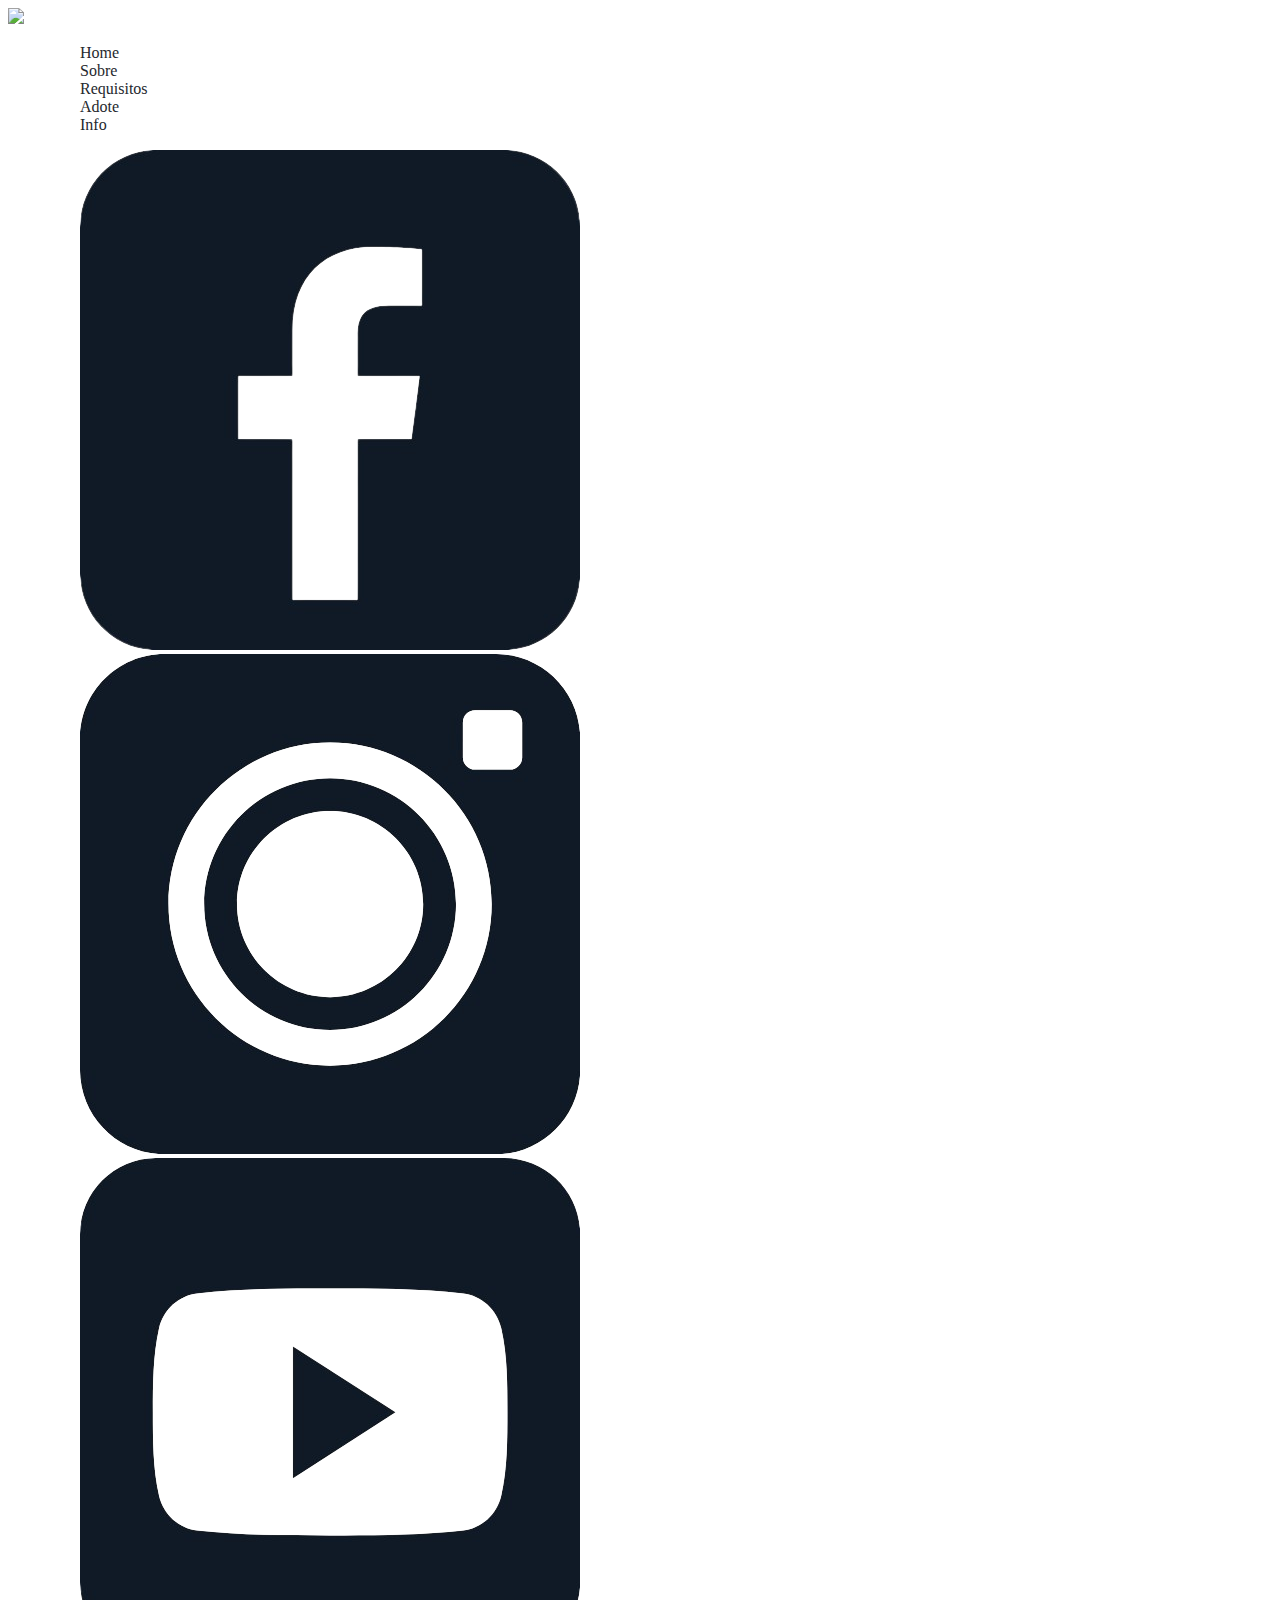
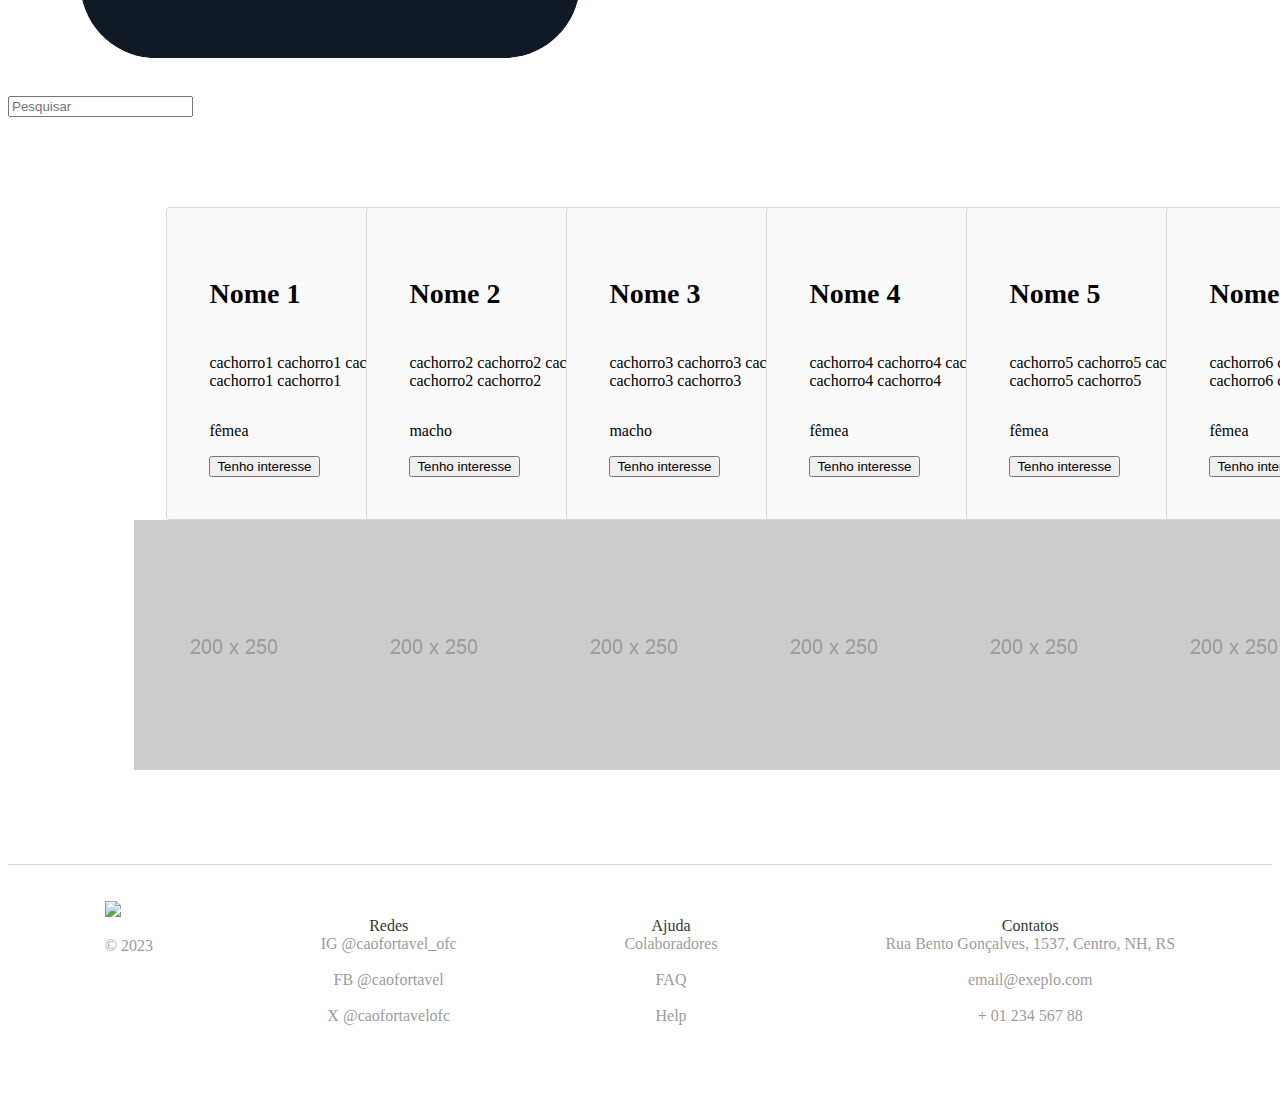
==== commit 53d02d4e: "Add files via upload" ====
--- a/escolha.html
+++ b/escolha.html
@@ -12,7 +12,7 @@
 <body>
     <main>
         <header class="d-flex justify-content-around p-4">
-            <div class="logo"><a href="index.html"><img src="logo.png" class="logo"/></a></div>
+            <div class="logo"><a href="index.html"><img src="logo-site.png" class="logo"/></a></div>
             <div class="menu d-flex flex-row align-items-center"><nav>
                 <ul class="d-flex flex-row">
                     <li><a href="index.html">Home</a> </li>
@@ -30,97 +30,22 @@
                 </ul>
             </div>
         </header>
-        <section class="pesquisa col">
             <div class="espacamento"> &nbsp;</div>
-            <div class="barra-p col-6 align-items-center mx-auto my-4">
-                <input type="search" class="form-control rounded" placeholder="Pesquisar" aria-label="Search" aria-describedby="search-addon" />
-            </div>
 
-            
-            <div class="col-6 mx-auto my-4 d-flex flex-row justify-content-end">
-                <input type="search" id="pesquisa" oninput="limpar()"> 
-            <button type="button" onclick="filtrar()">Filtrar</button>
-            </div>
-        </section>
+            <div class="container col-6 align-items-center mx-auto my-4">
+                <input type="text" id="pesquisa" placeholder="Pesquisar">
+              </div>
+              
 
-        <section class="opcao d-flex flex-row justify-content-center flex-wrap gap-4">
-            <div class="single-adote d-flex col col-md-4 flex-row flex-nowrap gap-0">
-                <div class="banner-pequeno">
-                    <h3>Nome</h3>
-                    <p class="d-flex flex-wrap">Descrição</p>
-                    <p>Fêmea</p>
-                    <a href="formulario-cadastro.html"><button>Tenho interesse</button></a>
-                </div>
-                <div class="pet-image d-flex flex-row">
-                    <img src="pet-img.png" />
-                </div>
-            </div>
 
-            <div class="single-adote d-flex col col-md-4 flex-row flex-nowrap gap-0">
-                <div class="banner-pequeno">
-                    <h3>Nome</h3>
-                    <p>Descrição</p>
-                    <p>Fêmea</p>
-                    <a href="formulario-cadastro.html"><button>Tenho interesse</button></a>
-                </div>
-                <div class="pet-image d-flex flex-row">
-                    <img src="pet-img.png" />
-                </div>
-            </div>
-
-            <div class="single-adote d-flex col col-md-4 flex-row flex-nowrap gap-0">
-                <div class="banner-pequeno">
-                    <h3>Nome</h3>
-                    <p>Descrição</p>
-                    <p>Fêmea</p>
-                    <a href="formulario-cadastro.html"><button>Tenho interesse</button></a>
-                </div>
-                <div class="pet-image d-flex flex-row">
-                    <img src="pet-img.png" />
-                </div>
-            </div>
-
-            <div class="single-adote d-flex col col-md-4 flex-row flex-nowrap gap-0">
-                <div class="banner-pequeno">
-                    <h3>Nome</h3>
-                    <p>Descrição</p>
-                    <p>Macho</p>
-                    <a href="formulario-cadastro.html"><button>Tenho interesse</button></a>
-                </div>
-                <div class="pet-image d-flex flex-row">
-                    <img src="pet-img.png" />
-                </div>
-            </div>
-
-            <div class="single-adote d-flex col col-md-4 flex-row flex-nowrap gap-0">
-                <div class="banner-pequeno">
-                    <h3>Nome</h3>
-                    <p>Descrição</p>
-                    <p>Fêmea</p>
-                    <a href="formulario-cadastro.html"><button>Tenho interesse</button></a>
-                </div>
-                <div class="pet-image d-flex flex-row">
-                    <img src="pet-img.png" />
-                </div>
-            </div>
-
-            <div class="single-adote d-flex col col-md-4 flex-row flex-nowrap gap-0">
-                <div class="banner-pequeno">
-                    <h3>Nome</h3>
-                    <p>Descrição</p>
-                    <p>Fêmea</p>
-                    <a href="formulario-cadastro.html"><button>Tenho interesse</button></a>
-                </div>
-                <div class="pet-image d-flex flex-row">
-                    <img src="pet-img.png" />
-                </div>
+        <section id="caesAdote" class="opcao d-flex flex-row justify-content-center flex-wrap gap-4">
         </section>
         
         <footer>
             <div class="footer-interno d-flex flex-row justify-content-around">
                 <div class="footer-coluna-1 footer-coluna">
-                    <img src="logo.png" class="logo"/>
-                    <p>© 2022</p>
+                    <img src="logo-site.png" class="logo"/>
+                    <p>© 2023</p>
                 </div>
                 <div class="footer-coluna-2 footer-coluna" id="info">
                     <ul>
@@ -160,16 +85,89 @@
     </main>
 
     <script>
-        var tituloBanner = document.querySelector("main section.opcao div.banner-pequeno h3");
-        var tituloBanner = document.querySelector("main section.opcao div.banner-pequeno p");
-        var tituloBanner = document.querySelector("main section.opcao div.banner-pequeno button");
-        var tituloBanner = document.querySelector("main section.opcao div.pet-image img");
-    </script>
+
+        var caesAdote = [
+            {
+                imagem: "pet-img.png",
+                titulo: "Nome 1",
+                desc: "cachorro1 cachorro1 cachorro1 cachorro1 cachorro1",
+                genero: "fêmea",
+                categoria: "cachorro",
+            },
+            {
+                imagem: "pet-img.png",
+                titulo: "Nome 2",
+                desc: "cachorro2 cachorro2 cachorro2 cachorro2 cachorro2",
+                genero: "macho",
+                categoria: "cachorro",
+            },
+            {
+                imagem: "pet-img.png",
+                titulo: "Nome 3",
+                desc: "cachorro3 cachorro3 cachorro3 cachorro3 cachorro3",
+                genero: "macho",
+                categoria: "cachorro",
+            },
+            {
+                imagem: "pet-img.png",
+                titulo: "Nome 4",
+                desc: "cachorro4 cachorro4 cachorro4 cachorro4 cachorro4",
+                genero: "fêmea",
+                categoria: "cachorro",
+            },
+            {
+                imagem: "pet-img.png",
+                titulo: "Nome 5",
+                desc: "cachorro5 cachorro5 cachorro5 cachorro5 cachorro5",
+                genero: "fêmea",
+                categoria: "cachorro",
+            },
+            {
+                imagem: "pet-img.png",
+                titulo: "Nome 6",
+                desc: "cachorro6 cachorro6 cachorro6 cachorro6 cachorro6",
+                genero: "fêmea",
+                categoria: "cachorro",
+            },
+        ];
 
 
 
+        function pesquisar() {
+        var pesquisa = document.getElementById("pesquisa").value;
 
+        var caesFiltrados = caesAdote.filter(pet => {
+            return pet.titulo.toLowerCase().includes(pesquisa.toLowerCase()) ||
+            pet.desc.toString().toLowerCase().includes(pesquisa.toLowerCase()) ||
+            pet.genero.toString().toLowerCase().includes(pesquisa.toLowerCase()) ||
+            pet.categoria.toLowerCase().includes(pesquisa.toLowerCase());
+        });
+        if (!pesquisa) {
+            caesFiltrados = caesAdote;
+        }
+        var html = "";
+        caesFiltrados.forEach(pet => {
+            html += `<div class="single-adote d-flex col col-md-4 flex-row flex-nowrap gap-0">
+                <div class="banner-pequeno">
+                    <h3>${pet.titulo}</h3>
+                    <p>${pet.desc}</p>
+                    <p>${pet.genero}</p>
+                    <a href="formulario-cadastro.html"><button>Tenho interesse</button></a>
+                </div>
+                <div class="pet-image d-flex flex-row">
+                    <img src="${pet.imagem}" />
+                </div>
+            </div>`;
+        });
 
+        document.getElementById("caesAdote").innerHTML = html;
+        }
+
+        document.getElementById("pesquisa").addEventListener("input", pesquisar);
+
+        pesquisar();
+
+    </script>
 
 
 
--- a/style.css
+++ b/style.css
@@ -1,154 +1,4 @@
-/*body{
-background-color: #f3f3f3;
-}
 
-.logo img {
-    width: 128px;
-}
-
-header {
-    display: flex;
-    width: 100%;
-    min-height: 64px;
-    justify-content: space-around;
-    border-bottom: 2px solid #67975e;
-}
-
-.menu nav ul, .social ul {
-    list-style: none;
-    display: flex;
-    flex-direction: row;
-}
-
-.menu nav ul li, .social ul li {
-    margin: 0px 12px;
-}
-
-.menu, .social {
-    display: flex;
-    align-items: center;
-}
-
-
-.menu a, .social a {
-    text-decoration: none;
-    color: #25282d;
-    padding: 32px ;
-}
-
-section.banner {
-    width: 100%;
-    height: 90vh;
-    display: flex;
-    flex-direction: column;
-    align-items: center;
-    justify-content: center;
-    background: url(header-wdog.webp);
-    background-position: center center;
-    background-size: cover;
-    background-repeat: no-repeat;
-    background-attachment: fixed;
-}
-
-section.banner .conteudo {
-    padding: 18px;
-    background-color: #3c78874f;
-    border-radius: 30px;
-    -webkit-animation: scale-in-center 1s cubic-bezier(0.250, 0.460, 0.450, 0.940) both;
-	        animation: scale-in-center 1s cubic-bezier(0.250, 0.460, 0.450, 0.940) both;
-}
-
-section.banner .conteudo h2 {
-    width: 100%;
-    color: #101a26;
-}
-
-section.banner .conteudo p {
-    width: 100%;
-    color: #101a26;
-    font-size: 18px;
-}
-
-section.sobre {
-    width: 100%;
-    margin: 32px;
-    display: flex;
-    flex-direction: row;
-}
-
-section.sobre .div{
-    width: 50vw;
-    overflow: hidden;
-}
-
-section.sobre .imagem img {
-    width: 500px;
-}
-
-section.sobre .conteudo {
-    margin: 12px 24px;
-}
-
-section.sobre .conteudo p, section.requisitos .conteudo p {
-    width: 100%;
-    font-size: 20px;
-    color: #101a26;
-}
-
-section.sobre .conteudo h2, section.requisitos .conteudo h2 {
-    width: 100%;
-    font-size: 32px;
-    color: #101a26;
-}
-
-section.requisitos .conteudo{
-    margin: 12px 24px;
-}
-
-
-section.requisitos .conteudo h3 {
-    width: 100%;
-    font-size: 24px;
-    margin: 28px 18px 12px;
-    padding: 12px;
-    color: #101a26;
-}
-
-
-
-
-
-footer div.espacamento {
-    width: 100%;
-    height: 24px;
-    border-bottom: 2px solid #b2b8b963  ;
-    margin: 52px auto 12px;
-}
-
-footer div.footer-interno{
-    display: flex;
-    flex-direction: row;
-    gap: 6px;
-    padding: 24px;
-    margin: 12px;
-    justify-content: space-around;
-    color: #25282d;
-}
-
-footer div.footer-interno .footer-coluna-1 img{
-    width: 100px;
-}
-
-
-@media only screen and (max-width: 780px) {
-    body {
-        background-color: lightblue;
-    }
-}
-
-@-webkit-keyframes scale-in-center{0%{-webkit-transform:scale(0);transform:scale(0);opacity:1}100%{-webkit-transform:scale(1);transform:scale(1);opacity:1}}@keyframes scale-in-center{0%{-webkit-transform:scale(0);transform:scale(0);opacity:1}100%{-webkit-transform:scale(1);transform:scale(1);opacity:1}}
-
-*/
 .logo{
     width: 128px;
 }
@@ -247,6 +97,9 @@
 }
 
 section.opcao div.banner-pequeno{
+    width: 100%;
+    display: flex;
+    flex-direction: column;
     margin: 0px 0px 0px 32px;
     padding: 42px;
     border: 1px solid #d8d8d8;
@@ -262,23 +115,19 @@
     font-size: 16px;
 }
 
-section.opcao div.pet-image img{
-    width: 100%;
-}
-
-section.formulario form#form input {
+section.formulario form#form input , section.formulario div.login input {
     width: 100%;
     padding: 6px;
     margin: 6px auto;
 }
 
-section.formulario form#form {
+section.formulario form#form , section.formulario div.login {
     width: 45vw;
     margin: 1rem auto;
     text-align: center
 }
 
-section.formulario form#form input[type="submit"] {
+section.formulario form#form input[type="submit"] , section.formulario div.login input[type="submit"] {
     width: 180px;
     margin: 6px auto 6px 0px;
 }
@@ -290,6 +139,12 @@
 section.formulario form#form button {
     width: 180px;
     margin: 6px auto 6px 0px;
+}
+
+section.formulario select {
+    width: 100%;
+    padding: 6px;
+    margin: 6px auto;
 }
 
 
@@ -308,11 +163,3 @@
 
 
 
-
-
-
-
-
-
-
-
